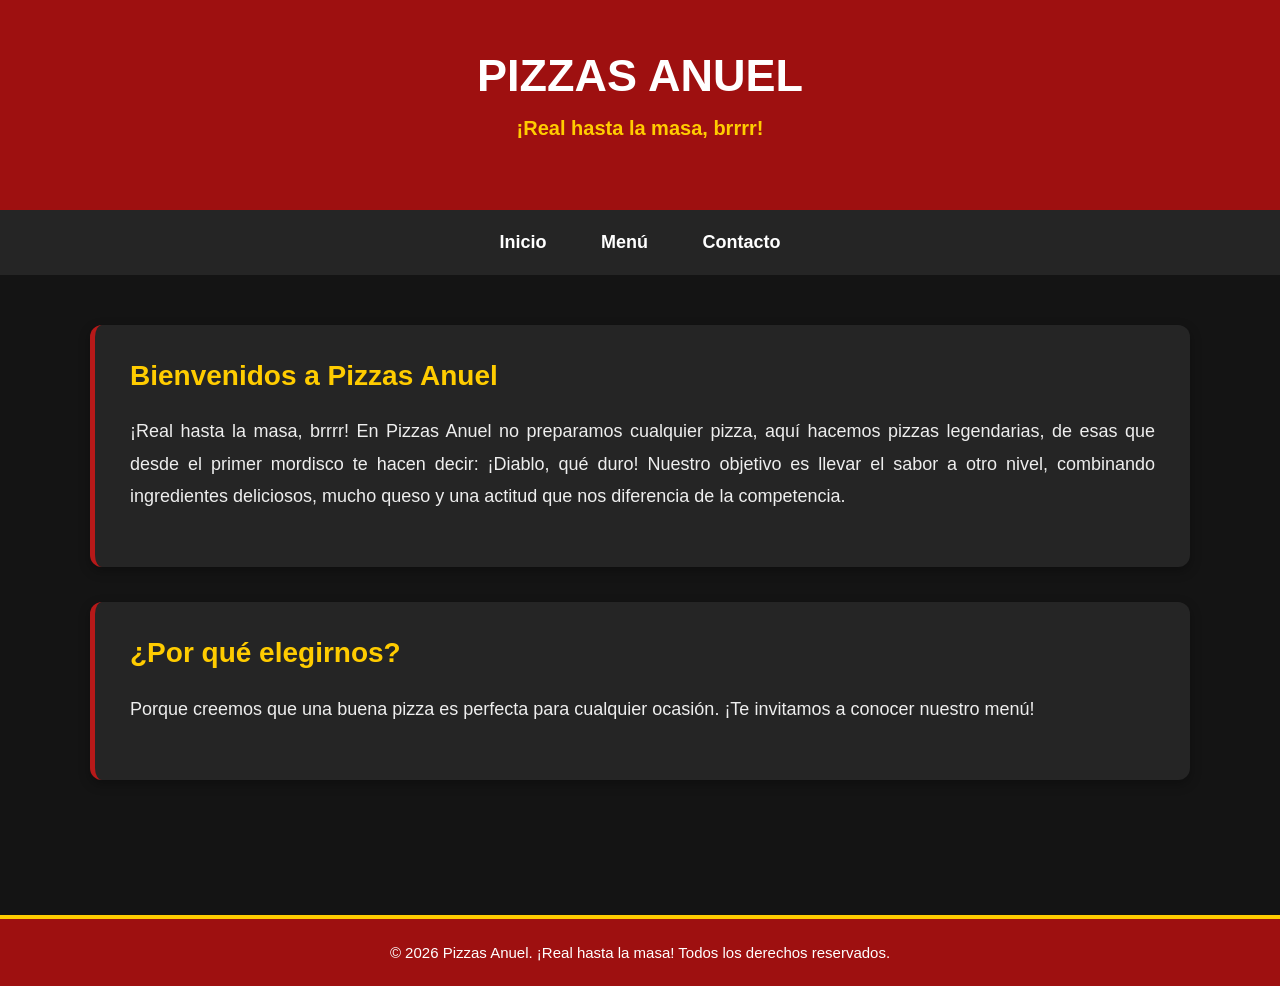
==== index.html @ d033a2f5 "Pizza Anuel." ====
<!DOCTYPE html>
<html lang="es">
<head>
    <meta charset="UTF-8">
    <meta name="viewport" content="width=device-width, initial-scale=1.0">
    <title>Pizzas Anuel - Inicio</title>
    <link rel="stylesheet" href="estilos.css">
</head>
<body>

      <header>
        <h1> Pizzas Anuel</h1>
        <p>¡Real hasta la masa, brrrr!</p>
    </header>

    <nav>
        <a href="index.html">Inicio</a>
        <a href="menu.html">Menú</a>
        <a href="contacto.html">Contacto</a>
    </nav>

    <main>
        <section>
            <h2>Bienvenidos a Pizzas Anuel</h2>
            <p>
                 ¡Real hasta la masa, brrrr! En Pizzas Anuel no
                 preparamos cualquier pizza, aquí hacemos pizzas
                 legendarias, de esas que desde el primer mordisco
                 te hacen decir: ¡Diablo, qué duro! Nuestro objetivo
                 es llevar el sabor a otro nivel, combinando
                 ingredientes deliciosos, mucho queso y una actitud
                 que nos diferencia de la competencia.
            </p>
        </section>

        <section>
            <h2>¿Por qué elegirnos?</h2>
            <p>
                Porque creemos que una buena pizza es perfecta
                para cualquier ocasión. ¡Te invitamos a conocer
                nuestro menú!
            </p>
        </section>
    </main>

    <footer>
        <p>&copy; 2026 Pizzas Anuel. ¡Real hasta la masa! Todos los derechos reservados.</p>
    </footer>

</body>
</html>
---- estilos.css ----
//Estilos Para Pizza Anuel

* {
    box-sizing: border-box;
}

body {
    font-family: Arial, Helvetica, sans-serif;
    background-color: #141414;
    color: #ffffff;
    margin: 0;
    padding: 0;
    min-height: 100vh;
    display: flex;
    flex-direction: column;
}

//Encabezado

header {
    background-color: #9e1010;
    text-align: center;
    padding: 40px 20px;
    border-bottom: 4px solid #ffcc00;
}

header h1 {
    color: white;
    font-size: 45px;
    margin: 0;
    text-transform: uppercase;
}

header p {
    color: #ffcc00;
    font-size: 21px;
    font-weight: bold;
    margin-top: 15px;
}

//Barra de navegacion

nav {
    background-color: #202020;
    padding: 20px;
    text-align: center;
}

nav a {
    color: white;
    text-decoration: none;
    font-size: 18px;
    font-weight: bold;
    margin: 0 25px;
    transition: color 0.3s;
}

nav a:hover {
    color: #ffcc00;
}

//Contenido

main {
    width: 90%;
    max-width: 1100px;
    margin: 40px auto;
    flex: 1;
}

main > h2 {
    color: #ffcc00;
    font-size: 30px;
    text-align: center;
    margin: 40px 0 25px;
    padding-bottom: 12px;
    border-bottom: 3px solid #a71919;
}

/* SECCIONES */

section {
    background-color: #252525;
    padding: 30px;
    margin-bottom: 25px;
    border-radius: 12px;
    border-left: 5px solid #b71919;
    box-shadow: 0 4px 12px rgba(0,0,0,0.3);
}

section h2 {
    color: #ffcc00;
    font-size: 28px;
    margin-top: 0;
}

section h3 {
    color: #ffcc00;
    font-size: 24px;
    margin-top: 0;
}

section p {
    font-size: 17px;
    line-height: 1.8;
    color: #eeeeee;
    text-align: justify;
}

/* PRECIOS */

section strong {
    color: #ffcc00;
    font-size: 21px;
}



.producto {
    display: grid;
    grid-template-columns: 280px minmax(0, 1fr);
    gap: 15px 25px;
    align-items: start;
    transition: transform 0.3s;
}

.producto:hover {
    transform: translateY(-5px);
    border-left-color: #ffcc00;
}

/* IMÁGENES DE LOS PRODUCTOS */

.producto img {
    width: 100%;
    height: 230px;
    object-fit: cover;
    border-radius: 10px;
    grid-row: 1 / 4;
}

.producto h3 {
    margin: 0;
}

.producto p {
    margin: 0;
}

//Pagina de contacto

address {
    font-size: 18px;
    line-height: 1.8;
    color: #ffffff;
    font-style: normal;
}

main a {
    color: #ffcc00;
}

main a:hover {
    color: #ffffff;
}

/* PIE DE PÁGINA */

footer {
    background-color: #9e1010;
    text-align: center;
    padding: 25px;
    border-top: 4px solid #ffcc00;
}

footer p {
    color: white;
    font-size: 15px;
    margin: 0;
}

/* ADAPTACIÓN PARA CELULARES */

@media (max-width: 700px) {

    header h1 {
        font-size: 32px;
    }

    header p {
        font-size: 17px;
    }

    nav a {
        display: inline-block;
        margin: 8px;
        font-size: 16px;
    }

    main {
        width: 95%;
        margin: 20px auto;
    }

    section {
        padding: 20px;
    }

    section h2 {
        font-size: 24px;
    }

    .producto {
        display: block;
    }

    .producto img {
        width: 100%;
        height: auto;
        aspect-ratio: 4 / 3;
        margin-bottom: 15px;
    }

    .producto h3,
    .producto p {
        margin-bottom: 12px;
    }

    section p {
        text-align: left;
    }
}


/* ESPACIADO GENERAL */

body {
    margin: 0;
    padding: 0;
    background-color: #141414;
    color: white;
    font-family: Arial, sans-serif;
}



header {
    text-align: center;
    background-color: #9e1010;
    padding: 50px 20px;
}

header h1 {
    font-size: 45px;
    margin-bottom: 15px;
}

header p {
    font-size: 20px;
    color: #ffcc00;
}



nav {
    background-color: #252525;
    text-align: center;
    padding: 22px;
}

nav a {
    color: white;
    text-decoration: none;
    margin: 0 25px;
    font-size: 18px;
    font-weight: bold;
}

nav a:hover {
    color: #ffcc00;
}



main {
    max-width: 1100px;
    margin: 50px auto;
    padding: 0 25px;
}

/* SECCIONES */

section {
    background-color: #252525;
    padding: 35px;
    margin-bottom: 35px;
    border-radius: 12px;
    border-left: 5px solid #b71919;
}

section h2,
section h3 {
    color: #ffcc00;
    margin-top: 0;
}

section p {
    font-size: 18px;
    line-height: 1.8;
    margin-bottom: 20px;
}



main > h2 {
    color: #ffcc00;
    margin-top: 45px;
    margin-bottom: 25px;
    text-align: center;
}

/* PRECIOS */

section strong {
    color: #ffcc00;
    font-size: 21px;
}

/* FOOTER */

footer {
    background-color: #9e1010;
    text-align: center;
    padding: 25px;
    margin-top: 50px;
}

footer p {
    margin: 0;
}


/* PRODUCTOS DEL MENÚ */

.producto {
    display: flex;
    align-items: center;
    gap: 35px;
    padding: 30px;
    margin-bottom: 35px;
}

.producto img {
    width: 280px;
    height: 230px;
    object-fit: cover;
    border-radius: 12px;
    flex-shrink: 0;
}

.producto div {
    flex: 1;
    min-width: 0;
}

.producto h3 {
    margin-bottom: 15px;
}

.producto p {
    margin-bottom: 18px;
}

/* PARA PANTALLAS PEQUEÑAS */

@media (max-width: 700px) {
    .producto {
        flex-direction: column;
        align-items: stretch;
    }

    .producto img {
        width: 100%;
        height: auto;
    }
}
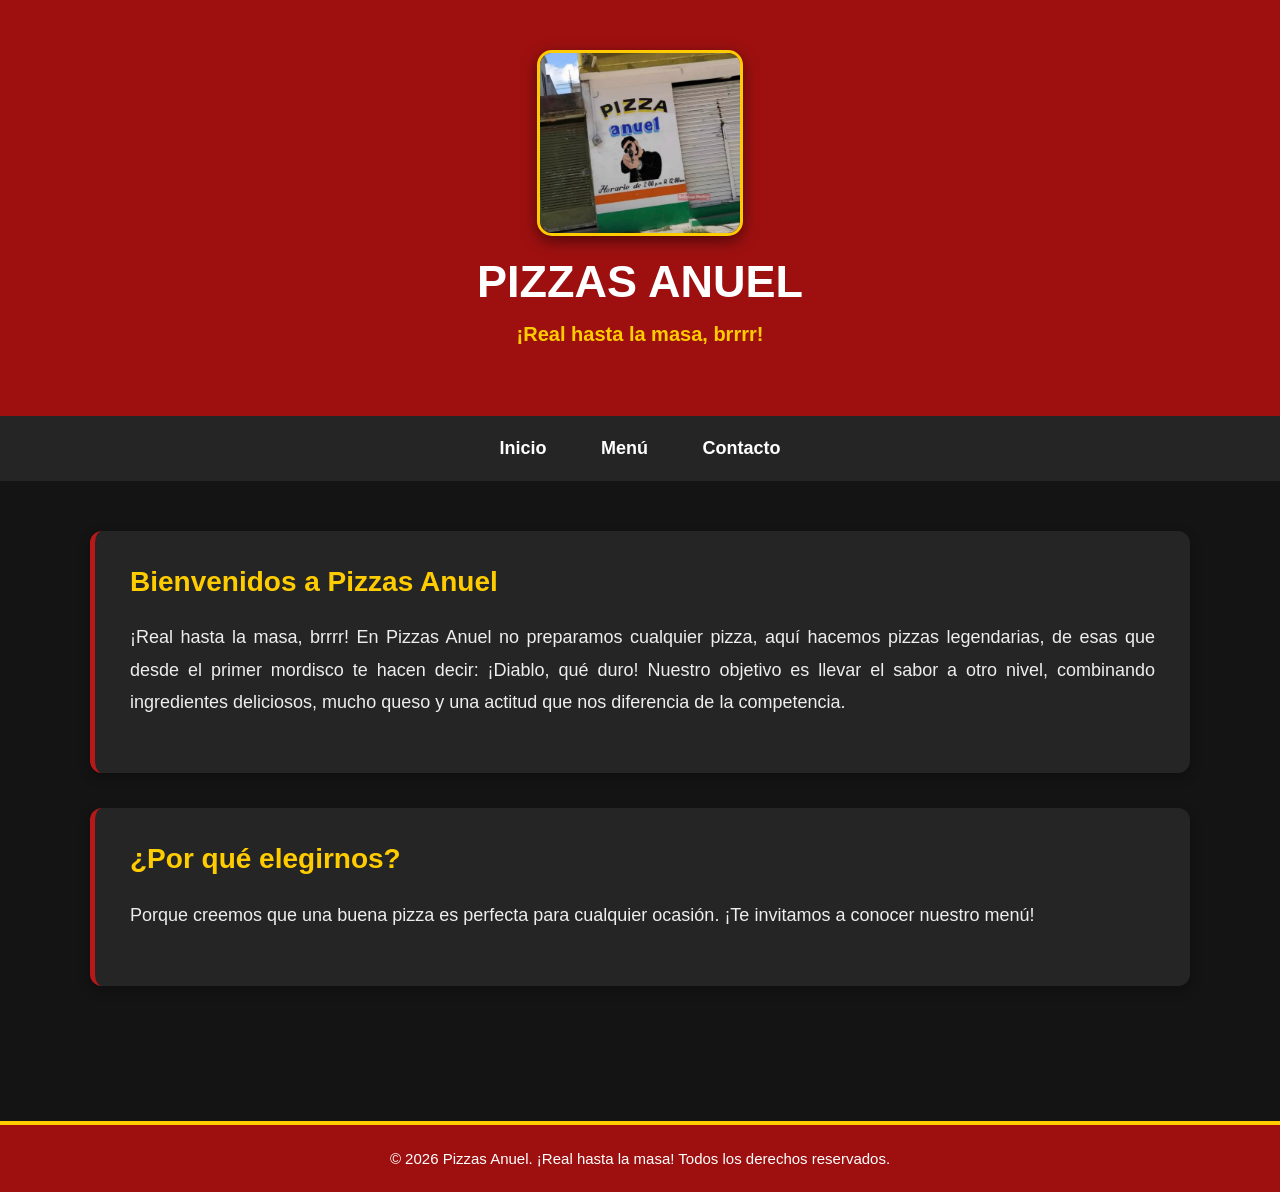
==== commit dcb90063: "Logo de la pizzeria" ====
--- a/index.html
+++ b/index.html
@@ -10,9 +10,13 @@
 <body>
 
       <header>
-        <h1> Pizzas Anuel</h1>
-        <p>¡Real hasta la masa, brrrr!</p>
-    </header>
+         <img src="Imagenes/Pizza Anuel logo.webp"
+         alt="Logo de Pizzas Anuel"
+         class="logo">
+
+         <h1>Pizzas Anuel</h1>
+         <p>¡Real hasta la masa, brrrr!</p>
+      </header>
 
     <nav>
         <a href="index.html">Inicio</a>
--- a/estilos.css
+++ b/estilos.css
@@ -386,3 +386,14 @@
     }
 }
 
+.logo {
+    width: 200px;
+    height: 180px;
+    object-fit: cover;
+    object-position: center;
+    display: block;
+    margin: 0 auto 20px;
+    border-radius: 15px;
+    border: 3px solid #ffcc00;
+    box-shadow: 0 5px 15px rgba(0, 0, 0, 0.5);
+}
